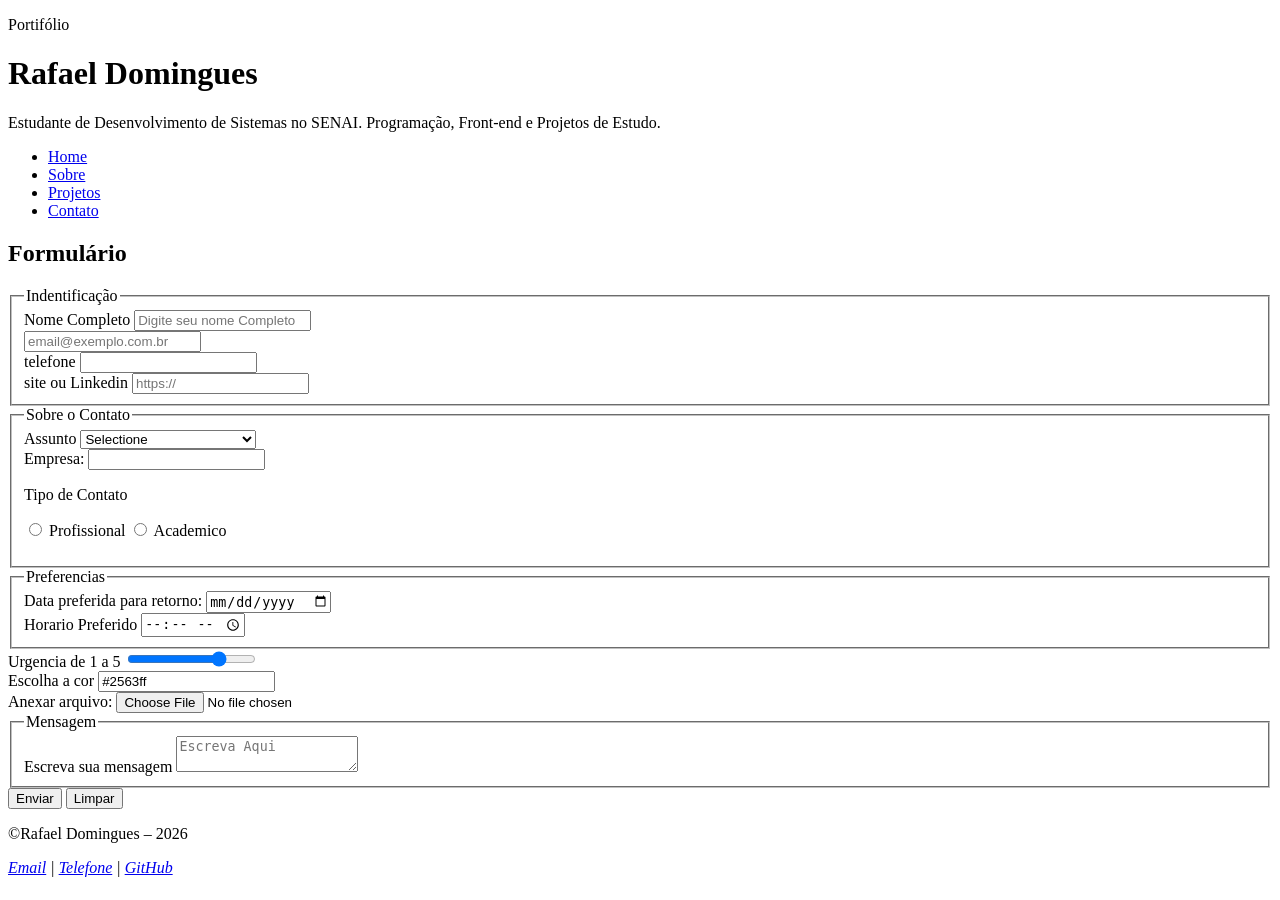
==== pages/contato.html @ 9a73d1e5 "Finalização do formulario" ====
<!DOCTYPE html>
<html lang="pt-br">

<head>
    <meta charset="UTF-8">
    <meta name="viewport" content="width=device-width, initial-scale=1.0">
    <title>Rafael Domingues | Portifólio</title>
    <link rel="stylesheet" href="./style/style.css">
</head>

<body>
    <header class="cabecalho">
        <div class="container">
            <p class="etiqueta">Portifólio</p>

            <h1>Rafael Domingues</h1>

            <p class="subtitulo">
                Estudante de Desenvolvimento de Sistemas no SENAI.
                Programação, Front-end e Projetos de Estudo.
            </p>

            <nav class="menu-principal">
                <ul class="menu-lista">
                    <li><a class="menu-link" href="./index.html">Home</a></li>
                    <li><a class="menu-link" href="./pages/sobre.html">Sobre</a></li>
                    <li><a class="menu-link" href="./pages/projetos.html">Projetos</a></li>
                    <li><a class="menu-link" href="./pages/contato.html">Contato</a></li>
                </ul>
            </nav>

        </div>
    </header>
    <main class="container">
        <section class="secao">
            <h2>Formulário</h2>

            <form class="formulario" action="#" method="post">
                <fieldset>
                    <legend>Indentificação</legend>
                    <div class="campo-formulario">
                        <label for="nome">Nome Completo</label>
                        <input type="text" id="nome" name="nome" placeholder="Digite seu nome Completo" minlength="3"
                            maxlength="80" required>
                    </div>
                    <div class="campo-formulario">
                        <label for="telefone"></label>
                        <input type="email" id="email" name="email" placeholder="email@exemplo.com.br" required>
                    </div>
                    <div class="campo-formulario">
                        <label for="telefone">telefone</label>
                        <input type="telefone" id="telefone" nome="telefone">
                    </div>

                    <div class="campo-formulario">
                        <label for="site">site ou Linkedin</label>
                        <input type="url" name="site" id="site" placeholder="https://">
                    </div>
                </fieldset>
                <fieldset>
                    <legend>Sobre o Contato</legend>
                    <div class="campo-formulario">
                        <label for="assunto">Assunto</label>

                        <select name="assunto" id="assunto" required>
                            <option value="">Selectione</option>
                            <option value="projeto">Projeto</option>
                            <option value="opurtinade">Opurtunidade Profissional</option>
                            <option value="educacao">Educacao</option>
                            <option value="outro">Outro</option>
                        </select>
                    </div>

                    <div class="campo-formulario">
                        <label for="empresa">Empresa:</label>
                        <input type="text" id="empresa" list="empresa-sugerida">
                        <datalist id="empresa-sugerida">
                            <option value="empresa-sugerida">Empresa de Tecnologia</option>
                            <option value="Instituição de Ensina"></option>
                            <option value="Consultorio"></option>
                    </div>
                    </datalist>
                    <p>Tipo de Contato</p>
                    <p>
                        <input type="radio" id="profissional" name="tipo-contato" value="profissional">
                        <label for="profissional">Profissional</label>

                        <input type="radio" name="tipo-contato" id="academico" value="academico">
                        <label for="academico">Academico</label>
                    </p>



                    </div>
                </fieldset>
                <fieldset>
                    <legend>Preferencias</legend>
                    <div class="campo-formulario">
                        <label for="data">Data preferida para retorno:</label>
                        <input type="date" id="data" name="data">
                    </div>

                    <div class="campo-formulario">
                        <label for="horario">Horario Preferido</label>
                        <input type="time" name="horario" id="horario">
                    </div>
                </fieldset>

                <div class="campo-formulario">
                    <label for="urgencia">Urgencia de 1 a 5</label>
                    <input type="range" id="urgencia" name="urgencia" min="1" max="5" value="4">

                </div>
                <div class="campo-formulario">
                    <label for="cor">Escolha a cor</label>
                    <input type="color " name="cor" id="cor" value="#2563ff">
                </div>
                <div class="campo-formulario">
                    <label for="arquivo">Anexar arquivo:</label>
                    <input type="file" id="arquivo" name="arquivo" accept=".pdf, .doc, .docx">
                </div>
                <div class="campo-formulario"></div>
                <div class="campo-formulario"></div>
                <fieldset>
                    <legend>Mensagem</legend>

                    <div class="campo-formulario">
                        <label for="mensagem">Escreva sua mensagem</label>
                        <textarea name="mensagem" id="mensagem" rows="0" minlength="10" maxlength="1000"
                            placeholder="Escreva Aqui" required></textarea>

                    </div>
                </fieldset>
                <div class="acoes-formularios">
                    <button type="submit">Enviar</button>
                    <button type="reset">Limpar</button>
                </div>
            </form>
        </section>
    </main>

    <footer class="rodape">
        <div class="container">
            <p>&copy;Rafael Domingues – 2026</p>
            <address>
                <a href="mailto:rafael@gmail.com">Email</a>
                <span> | </span>
                <a href="tel:+5515998080000">Telefone</a>
                <span> | </span>
                <a href="https://github.com/rafaeldominguesdev" target="_blank">GitHub</a>


            </address>
        </div>
    </footer>

</body>

</html>
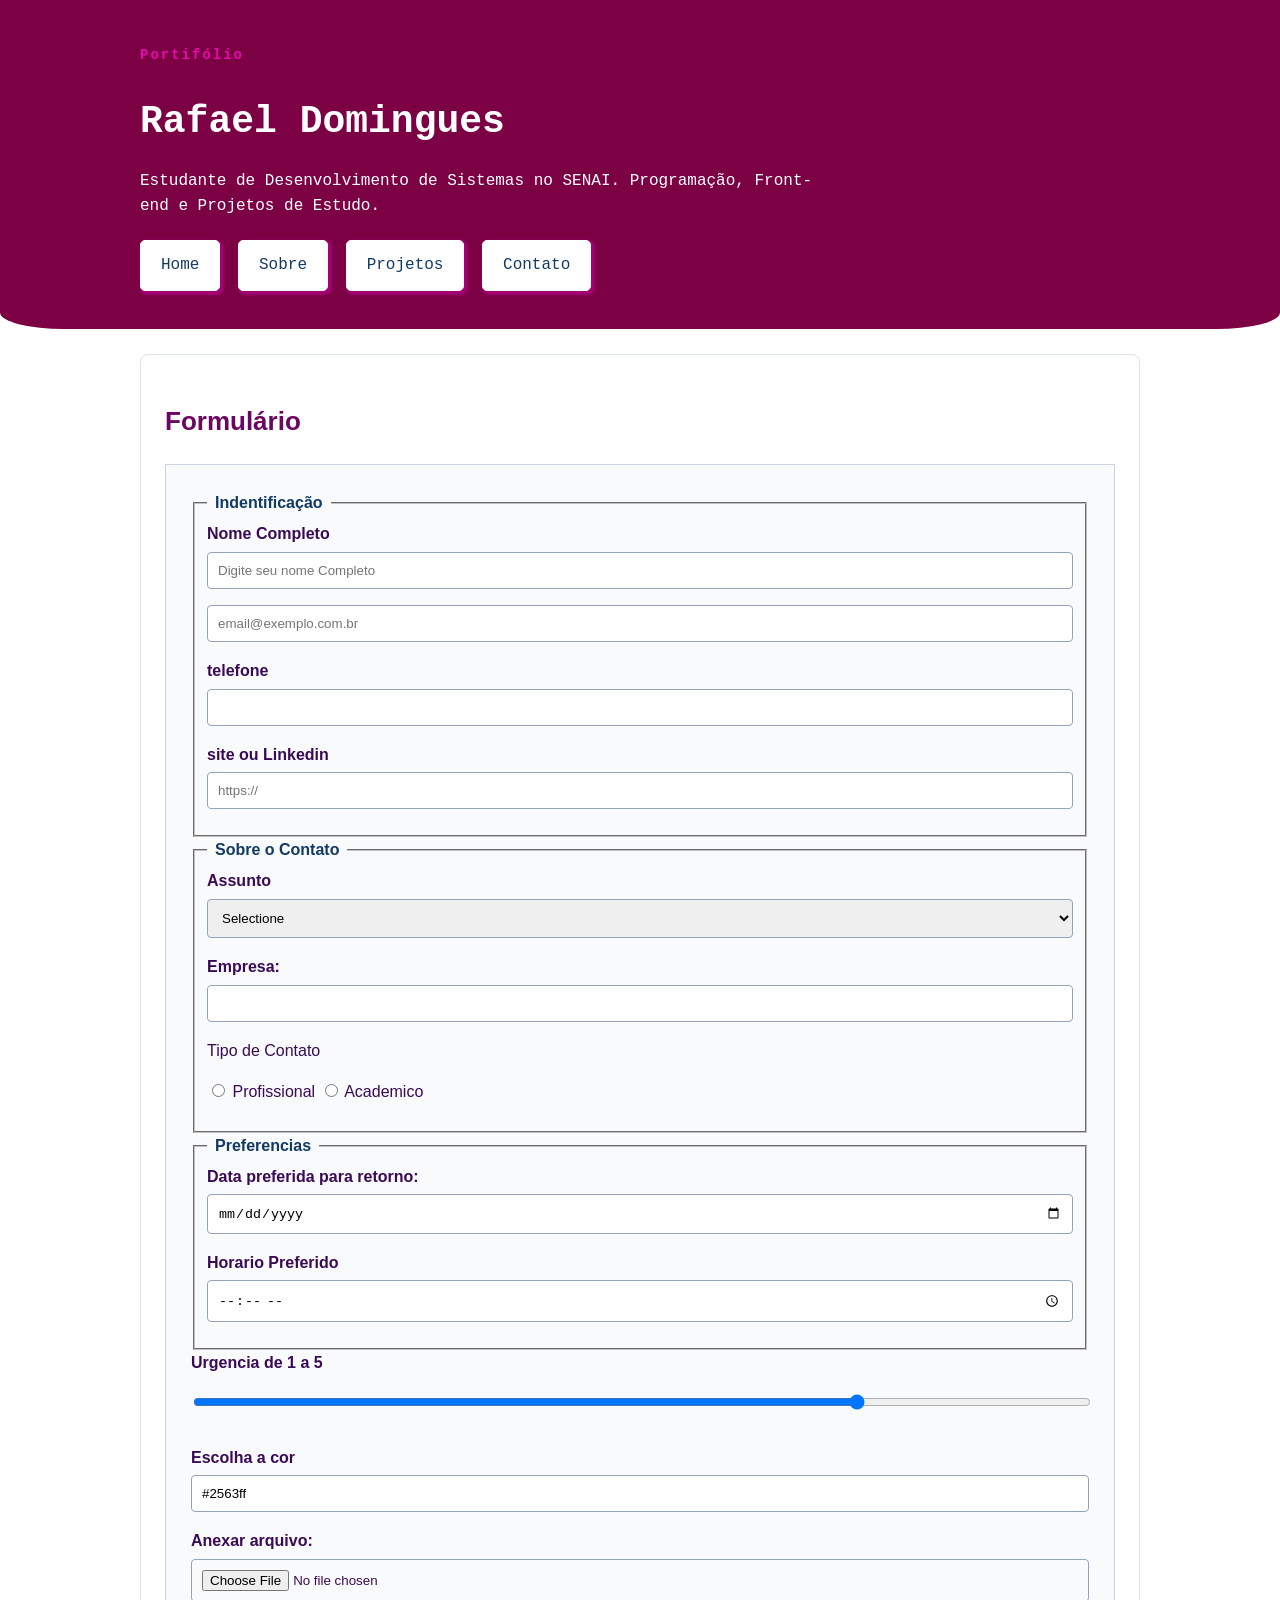
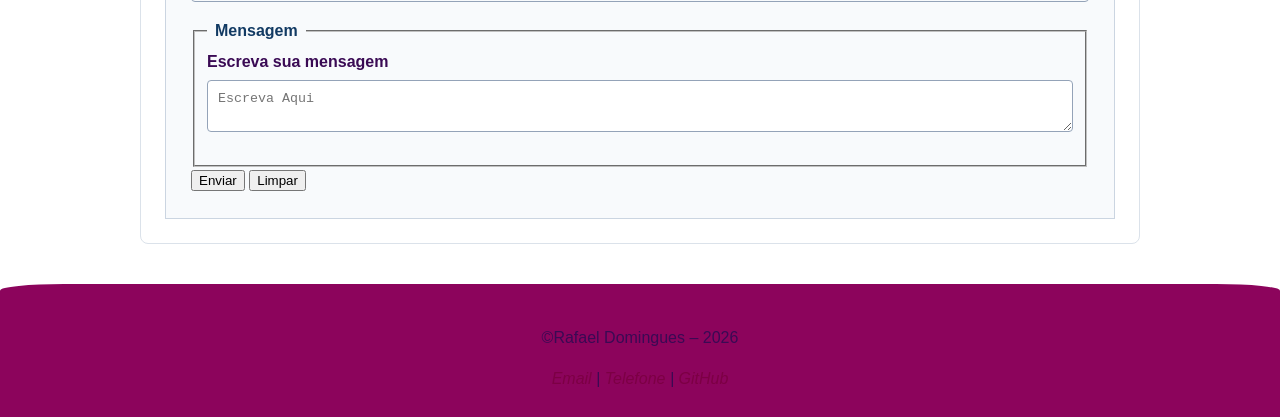
==== commit a74136b0: "Atualização" ====
--- a/pages/contato.html
+++ b/pages/contato.html
@@ -5,7 +5,8 @@
     <meta charset="UTF-8">
     <meta name="viewport" content="width=device-width, initial-scale=1.0">
     <title>Rafael Domingues | Portifólio</title>
-    <link rel="stylesheet" href="./style/style.css">
+    <link rel="stylesheet" href="../style/style.css">
+    <link rel="stylesheet" href="../style/style.contato.css">
 </head>
 
 <body>
--- a/style/style.css
+++ b/style/style.css
@@ -0,0 +1,210 @@
+* {
+    box-sizing: border-box;
+}
+
+body {
+    margin: 0;
+
+
+    background-color: white;
+    color: #3a0a54;
+
+    font-family: Arial, Helvetica, sans-serif;
+    font-size: 16px;
+    line-height: 1.6;
+
+}
+
+h1,
+h2,
+h3 {
+    color: #6c0662;
+
+}
+
+h1 {
+    font-size: 38px;
+    margin-bottom: 10px;
+
+}
+
+h2 {
+    font-size: 26px;
+
+}
+
+h3 {
+    font-size: 20px;
+
+}
+
+a {
+    color: #7c0044;
+
+}
+
+.container {
+    width: 90%;
+    max-width: 1000px;
+
+    margin: 0 auto;
+
+}
+
+.cabecalho {
+    background-color: #7c0044;
+    color: white;
+
+    padding: 30px 0;
+    border-bottom-left-radius: 5%;
+    border-bottom-right-radius: 5%;
+    font-family: 'JetBrains Mono', monospace;
+}
+
+.cabecalho h1 {
+    color: white;
+    font-weight: 700;
+}
+
+.etiqueta {
+    margin-bottom: 5px;
+
+    color: #e708af;
+
+    font-size: 14px;
+    font-weight: bold;
+    letter-spacing: 2px;
+    font-family: 'JetBrains Mono', monospace;
+
+}
+
+.subtitulo {
+    max-width: 700px;
+}
+
+.menu-lista {
+    margin: 20px 0 0;
+    padding: 0;
+
+    list-style: none;
+
+}
+
+.menu-lista li {
+    display: inline-block;
+
+    margin-right: 8px;
+    margin-bottom: 8px;
+
+
+}
+
+.menu-link {
+    display: inline-block;
+
+    padding: 12px 20px;
+
+    background-color: #fff;
+    color: #123a63;
+
+    border: 1px solid #fff;
+    border-radius: 5px;
+    box-shadow: 2px 2px 2px 2px #ff05e64b;
+
+    text-decoration: none;
+    transition: 0.3s;
+
+}
+
+
+.secao {
+    margin: 25px 0;
+    padding: 24px;
+
+    background-color: white;
+
+    border: 1px solid #dbe2ea;
+    border-radius: 8px;
+}
+
+.titulo-secao {
+    margin-bottom: 32px;
+    padding-left: 12px;
+
+    border-left: 5px solid #1e1b4b;
+    border-radius: 5px;
+
+}
+
+.grade-cards {
+    display: grid;
+    gap: 24px;
+
+}
+
+.card {
+    padding: 24px;
+    background-color: #fff;
+
+    border: 1px solid #e5e7eb;
+    border-radius: 15px;
+    box-shadow: 2px 2px 2px 2px rgba(157, 15, 103, 0.708);
+
+
+}
+
+.lista-tecnologias {
+    list-style: none;
+    padding: 0;
+    margin: 0;
+
+}
+
+.lista-tecnologias li {
+    display: inline-block;
+
+    margin-right: 8px;
+    margin-bottom: 8px;
+
+    padding: 10px 14px;
+    background-color: #fff;
+    border: 1px solid #000;
+    border-radius: 999px;
+}
+
+.rodape {
+    margin-top: 40px;
+    padding: 25px 0;
+    background-color: #8c045c;
+
+    text-align: center;
+    font-style: normal;
+    border-top-left-radius: 5%;
+    border-top-right-radius: 5%;
+
+}
+
+.rodape a {
+    text-decoration: none;
+
+}
+
+.section {
+    padding: 24px;
+    margin: 25px 0;
+    background-color: white;
+    border: 1px solid #dbe2ea;
+    border-radius: 8px;
+}
+
+.menu-link:hover {
+    background-color: #e2e2e21b;
+    color: #ffffff;
+    transition: 0.3s;
+    transform: translateY(-2px);
+}
+
+code,
+pre {
+    font-family: Consolas, "Courier New", monospace;
+}
--- a/style/style.contato.css
+++ b/style/style.contato.css
@@ -0,0 +1,58 @@
+.formulario {
+    padding: 25px;
+
+    background-color: #f8fafc;
+
+    border: 1px solid #cbd5e1
+}
+
+.formulario fielset {
+    margin-bottom: 20px;
+    padding: 20px;
+
+    border: 1px solid #94a3b8;
+    border-radius: 6px;
+}
+
+.formulario legend {
+    padding: 0 8px;
+
+    color: #123a63;
+
+    font-weight: bold;
+}
+
+.campo-formulario {
+    margin-bottom: 16px;
+
+}
+
+.campo-formulario label {
+    display: block;
+
+    margin-bottom: 5px;
+
+    font-weight: bold;
+
+}
+
+.campo-formulario input,
+.campo-formulario select,
+.campo-formulario textarea {
+    width: 100%;
+
+    padding: 10px;
+
+    border: 1px solid #94a3b8;
+    border-radius: 4px;
+
+}
+
+.campo-formulario input[type="color"] {
+    width: 80px;
+    height: 45px;   
+}
+
+.campo-formulario input[type="ramge"]{
+    width: 250px;
+}
